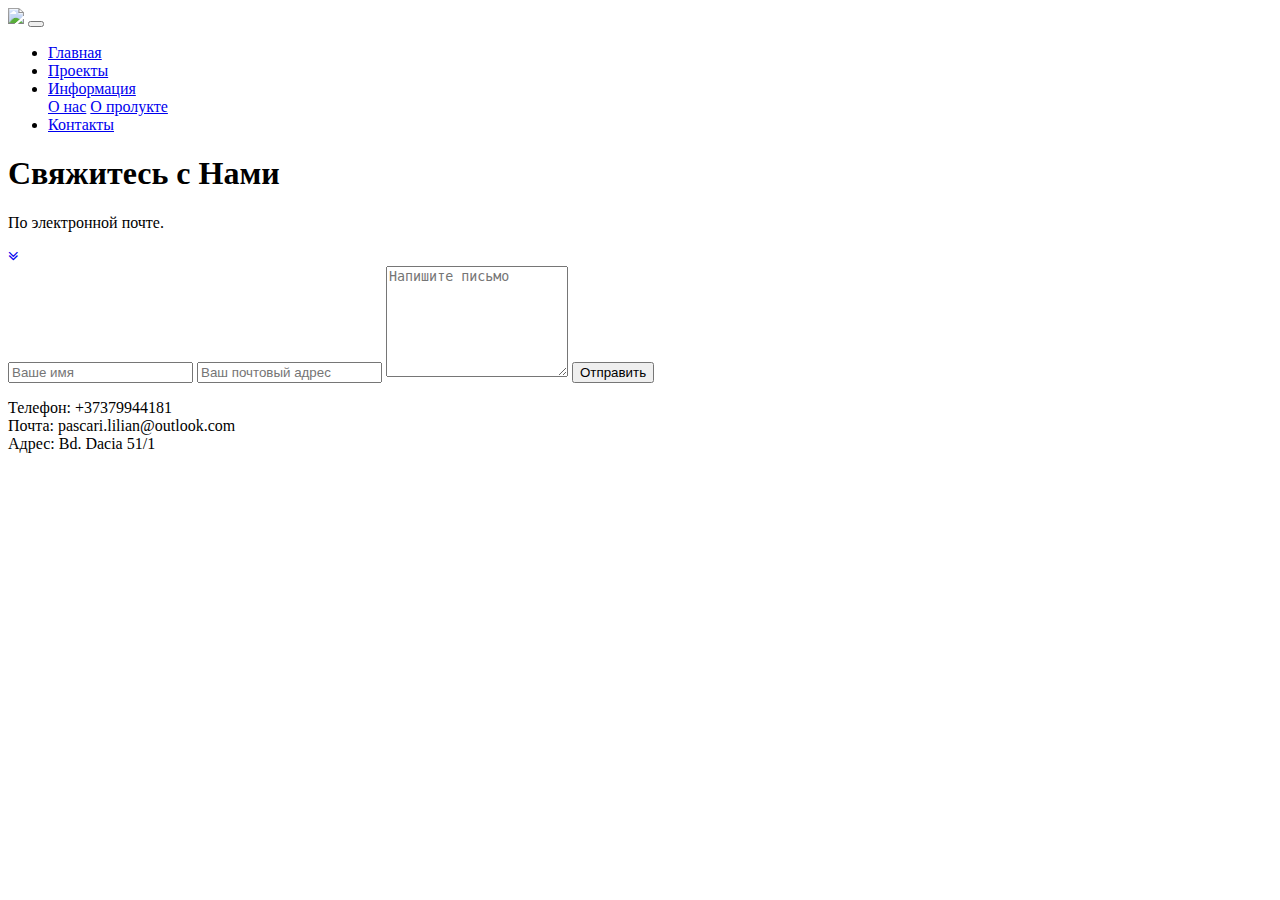
==== contact.html @ 8090aa6f "Add files via upload" ====
<!-- inject:partials/header.html -->
<!DOCTYPE html>
<html lang="en">
  <head>
    <meta charset="utf-8">
    <meta name="viewport" content="width=device-width, initial-scale=1, shrink-to-fit=no">
    <meta http-equiv="x-ua-compatible" content="ie=edge">
    <meta name="description" content="">
    <meta name="keywords" content="">
    <meta name="author" content="">
    <title>Турбодефлектор - Официальныя страница</title>
    <link rel="shortcut icon" href="assets/img/favicon.ico">

    <!-- build:css -->
    <link rel="stylesheet" href="assets/css/main.css">
    <!-- endbuild -->
    
    <link href="https://fonts.googleapis.com/css?family=Montserrat:400,400i,700,700i|Open+Sans:300,300i,400,400i,700,700i" rel="stylesheet">
      
    <link href="https://maxcdn.bootstrapcdn.com/font-awesome/4.7.0/css/font-awesome.min.css" rel="stylesheet" integrity="sha384-wvfXpqpZZVQGK6TAh5PVlGOfQNHSoD2xbE+QkPxCAFlNEevoEH3Sl0sibVcOQVnN" crossorigin="anonymous">
      
    <link rel="stylesheet" href="assets/css/theme.css">
      
  </head>

  <body>      
      
    <nav class="navbar navbar-expand-md navbar-custom fixed-top">
        <div class="container">
            <a class="navbar-brand" href="index.html"><img src="E:\Program Files\OSPanel\domains\site1\assets\img/logo1.png"></a>
            <button class="navbar-light navbar-toggler" type="button" data-toggle="collapse" data-target="#navbarsDefault" aria-controls="navbarsDefault" aria-expanded="false" aria-label="Toggle navigation">
            <span class="navbar-toggler-icon"></span>
            </button>
            <div class="collapse navbar-collapse" id="navbarsDefault">
                <ul class="navbar-custom navbar-nav ml-auto">
                    
                    <li class="nav-item active">
                    <a class="nav-link" href="index.html">Главная <span class="sr-only">(current)</span></a>
                    </li>

                    <li class="nav-item">
                    <a class="nav-link" href="portfolio-item.html">Проекты</a>
                    </li>

                    <li class="nav-item dropdown">
                        <a class="nav-link dropdown-toggle" href="http://example.com" id="dropdown01" data-toggle="dropdown" aria-haspopup="true" aria-expanded="false">Информация</a>
                        <div class="dropdown-menu" aria-labelledby="dropdown01">
                        <a class="dropdown-item" href="page.html">О нас</a>
                        <a class="dropdown-item" href="post.html">О пролукте</a>
                        </div>
                    </li>

                    <li class="nav-item">
                    <a class="nav-link" href="contact.html">Контакты</a>
                    </li>
                </ul>              
                
            </div>
        </div>
    </nav>
<!-- endinject -->

<!-- Intro -->
<div class="intro">
<div class="intro-body">
	<div class="container">
		<div class="row justify-content-center">
			<div class="col-md-8">
				<h1 class="brand-heading"> Свяжитесь с Нами</h1>
				<p class="intro-text">
					По электронной почте.
				</p>
				<a href="#pageid" class="btn btn-circle page-scroll">
				<i class="fa fa-angle-double-down animated"></i>
				</a>
			</div>
		</div>
	</div>
</div>
</div>

<!-- Section -->
<section id="pageid">
<div class="container content-section">
	<div class="row justify-content-center">
		<div class="col-md-8">
            <div id="contactform">
                <!-- Replace the e-mail address -->
                <form action="https://formspree.io/wowthemesnet@gmail.com"
                      method="POST">
                    <input type="text" name="name" placeholder="Ваше имя" required>
                    <input type="email" name="_replyto" placeholder="Ваш почтовый адрес" required>
                    <textarea name="message" rows="7" placeholder="Напишите письмо" required></textarea>
                    <!-- Replace Aries with the name of your website -->
                    <input type="hidden" name="_subject" value="New message via Aries!" />
                    <input type="text" name="_gotcha" style="display:none" />
                    <!-- Replace http://www.themepush.com/freethemes/aries/ with your website url -->
                    <input type="hidden" name="_next" value="https://wowthemesnet.github.io/template-aries-bootstrap-html/thankyou.html" />
                    <input class="btn" type="submit" value="Отправить">
                </form>
            </div>
		</div>
	</div>
</div>
</section>

<!-- inject:partials/footer.html -->
<footer>
<div class="container text-center">
    <p class="credits">
        <p>Телефон: +37379944181 <br>
                       Почта: pascari.lilian@outlook.com<br>
						Адрес: Bd. Dacia 51/1</p>
    </p>
</div>
</footer>

<!-- build:js -->
<script src="assets/js/main.js"></script>
<!-- endbuild -->

<script src="assets/js/theme.js"></script>

</body>

</html>
<!-- endinject -->
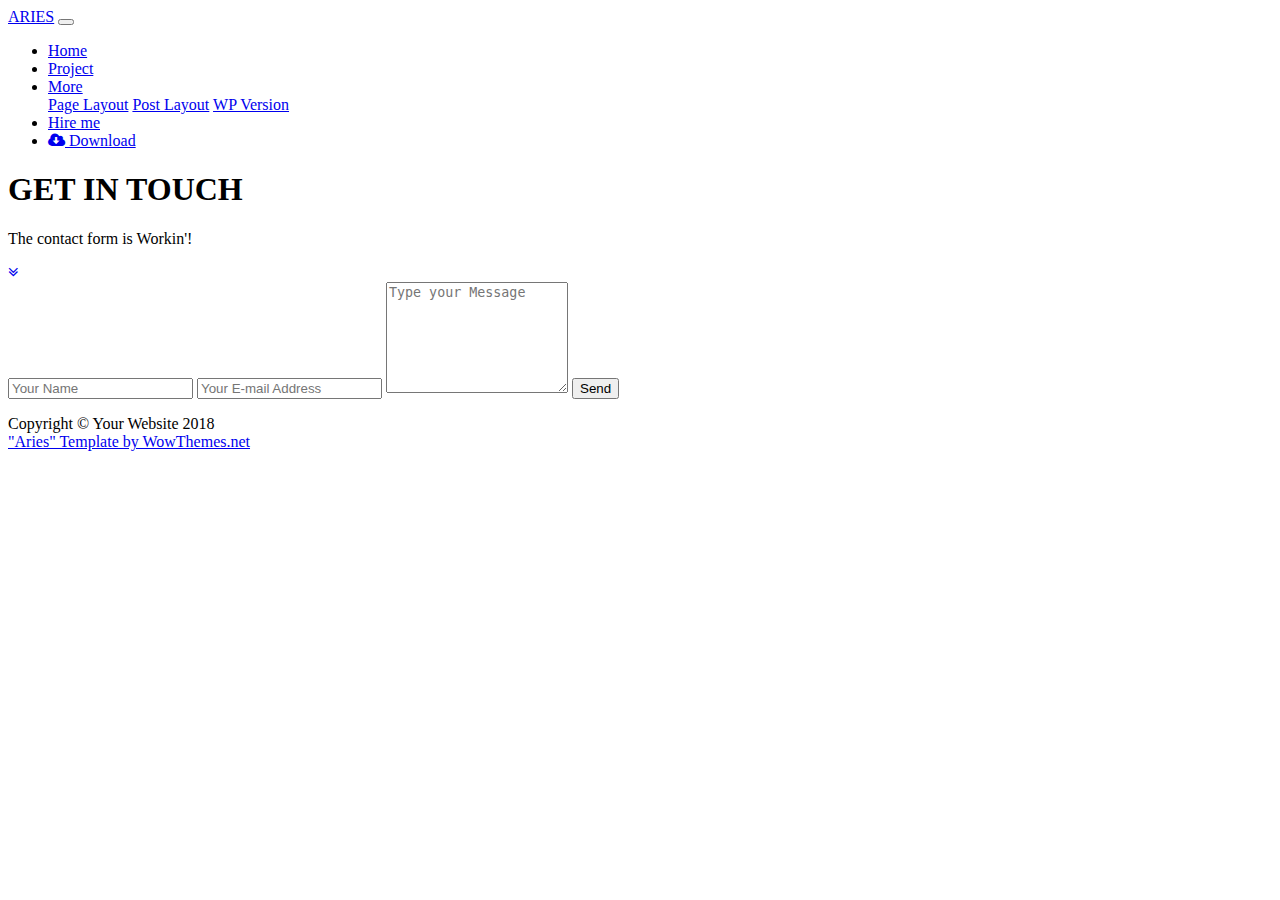
==== commit b1ad51d7: "Add files via upload" ====
--- a/contact.html
+++ b/contact.html
@@ -1,127 +1,130 @@
-<!-- inject:partials/header.html -->
-<!DOCTYPE html>
-<html lang="en">
-  <head>
-    <meta charset="utf-8">
-    <meta name="viewport" content="width=device-width, initial-scale=1, shrink-to-fit=no">
-    <meta http-equiv="x-ua-compatible" content="ie=edge">
-    <meta name="description" content="">
-    <meta name="keywords" content="">
-    <meta name="author" content="">
-    <title>Турбодефлектор - Официальныя страница</title>
-    <link rel="shortcut icon" href="assets/img/favicon.ico">
-
-    <!-- build:css -->
-    <link rel="stylesheet" href="assets/css/main.css">
-    <!-- endbuild -->
-    
-    <link href="https://fonts.googleapis.com/css?family=Montserrat:400,400i,700,700i|Open+Sans:300,300i,400,400i,700,700i" rel="stylesheet">
-      
-    <link href="https://maxcdn.bootstrapcdn.com/font-awesome/4.7.0/css/font-awesome.min.css" rel="stylesheet" integrity="sha384-wvfXpqpZZVQGK6TAh5PVlGOfQNHSoD2xbE+QkPxCAFlNEevoEH3Sl0sibVcOQVnN" crossorigin="anonymous">
-      
-    <link rel="stylesheet" href="assets/css/theme.css">
-      
-  </head>
-
-  <body>      
-      
-    <nav class="navbar navbar-expand-md navbar-custom fixed-top">
-        <div class="container">
-            <a class="navbar-brand" href="index.html"><img src="E:\Program Files\OSPanel\domains\site1\assets\img/logo1.png"></a>
-            <button class="navbar-light navbar-toggler" type="button" data-toggle="collapse" data-target="#navbarsDefault" aria-controls="navbarsDefault" aria-expanded="false" aria-label="Toggle navigation">
-            <span class="navbar-toggler-icon"></span>
-            </button>
-            <div class="collapse navbar-collapse" id="navbarsDefault">
-                <ul class="navbar-custom navbar-nav ml-auto">
-                    
-                    <li class="nav-item active">
-                    <a class="nav-link" href="index.html">Главная <span class="sr-only">(current)</span></a>
-                    </li>
-
-                    <li class="nav-item">
-                    <a class="nav-link" href="portfolio-item.html">Проекты</a>
-                    </li>
-
-                    <li class="nav-item dropdown">
-                        <a class="nav-link dropdown-toggle" href="http://example.com" id="dropdown01" data-toggle="dropdown" aria-haspopup="true" aria-expanded="false">Информация</a>
-                        <div class="dropdown-menu" aria-labelledby="dropdown01">
-                        <a class="dropdown-item" href="page.html">О нас</a>
-                        <a class="dropdown-item" href="post.html">О пролукте</a>
-                        </div>
-                    </li>
-
-                    <li class="nav-item">
-                    <a class="nav-link" href="contact.html">Контакты</a>
-                    </li>
-                </ul>              
-                
-            </div>
-        </div>
-    </nav>
-<!-- endinject -->
-
-<!-- Intro -->
-<div class="intro">
-<div class="intro-body">
-	<div class="container">
-		<div class="row justify-content-center">
-			<div class="col-md-8">
-				<h1 class="brand-heading"> Свяжитесь с Нами</h1>
-				<p class="intro-text">
-					По электронной почте.
-				</p>
-				<a href="#pageid" class="btn btn-circle page-scroll">
-				<i class="fa fa-angle-double-down animated"></i>
-				</a>
-			</div>
-		</div>
-	</div>
-</div>
-</div>
-
-<!-- Section -->
-<section id="pageid">
-<div class="container content-section">
-	<div class="row justify-content-center">
-		<div class="col-md-8">
-            <div id="contactform">
-                <!-- Replace the e-mail address -->
-                <form action="https://formspree.io/wowthemesnet@gmail.com"
-                      method="POST">
-                    <input type="text" name="name" placeholder="Ваше имя" required>
-                    <input type="email" name="_replyto" placeholder="Ваш почтовый адрес" required>
-                    <textarea name="message" rows="7" placeholder="Напишите письмо" required></textarea>
-                    <!-- Replace Aries with the name of your website -->
-                    <input type="hidden" name="_subject" value="New message via Aries!" />
-                    <input type="text" name="_gotcha" style="display:none" />
-                    <!-- Replace http://www.themepush.com/freethemes/aries/ with your website url -->
-                    <input type="hidden" name="_next" value="https://wowthemesnet.github.io/template-aries-bootstrap-html/thankyou.html" />
-                    <input class="btn" type="submit" value="Отправить">
-                </form>
-            </div>
-		</div>
-	</div>
-</div>
-</section>
-
-<!-- inject:partials/footer.html -->
-<footer>
-<div class="container text-center">
-    <p class="credits">
-        <p>Телефон: +37379944181 <br>
-                       Почта: pascari.lilian@outlook.com<br>
-						Адрес: Bd. Dacia 51/1</p>
-    </p>
-</div>
-</footer>
-
-<!-- build:js -->
-<script src="assets/js/main.js"></script>
-<!-- endbuild -->
-
-<script src="assets/js/theme.js"></script>
-
-</body>
-
-</html>
+<!-- inject:partials/header.html -->
+<!DOCTYPE html>
+<html lang="en">
+  <head>
+    <meta charset="utf-8">
+    <meta name="viewport" content="width=device-width, initial-scale=1, shrink-to-fit=no">
+    <meta http-equiv="x-ua-compatible" content="ie=edge">
+    <meta name="description" content="">
+    <meta name="keywords" content="">
+    <meta name="author" content="">
+    <title>Aries Free HTML Template</title>
+    <link rel="shortcut icon" href="assets/img/favicon.ico">
+
+    <link rel="stylesheet" href="assets/css/main.min.css">
+
+    
+    <link href="https://fonts.googleapis.com/css?family=Montserrat:400,400i,700,700i|Open+Sans:300,300i,400,400i,700,700i" rel="stylesheet">
+      
+    <link href="https://maxcdn.bootstrapcdn.com/font-awesome/4.7.0/css/font-awesome.min.css" rel="stylesheet" integrity="sha384-wvfXpqpZZVQGK6TAh5PVlGOfQNHSoD2xbE+QkPxCAFlNEevoEH3Sl0sibVcOQVnN" crossorigin="anonymous">
+      
+    <link rel="stylesheet" href="assets/css/theme.css">
+      
+  </head>
+
+  <body>      
+      
+    <nav class="navbar navbar-expand-md navbar-custom fixed-top">
+        <div class="container">
+            <a class="navbar-brand" href="index.html">ARIES</a>
+            <button class="navbar-light navbar-toggler" type="button" data-toggle="collapse" data-target="#navbarsDefault" aria-controls="navbarsDefault" aria-expanded="false" aria-label="Toggle navigation">
+            <span class="navbar-toggler-icon"></span>
+            </button>
+            <div class="collapse navbar-collapse" id="navbarsDefault">
+                <ul class="navbar-custom navbar-nav ml-auto">
+                    
+                    <li class="nav-item active">
+                    <a class="nav-link" href="index.html">Home <span class="sr-only">(current)</span></a>
+                    </li>
+                    
+                    <li class="nav-item">
+                    <a class="nav-link" href="portfolio-item.html">Project</a>
+                    </li>
+   
+                    <li class="nav-item dropdown">
+                        <a class="nav-link dropdown-toggle" href="http://example.com" id="dropdown01" data-toggle="dropdown" aria-haspopup="true" aria-expanded="false">More</a>
+                        <div class="dropdown-menu" aria-labelledby="dropdown01">                        
+                        <a class="dropdown-item" href="page.html">Page Layout</a>
+                        <a class="dropdown-item" href="post.html">Post Layout</a>
+                        <a target="_blank" class="dropdown-item" href="https://www.wowthemes.net/themes/aries/">WP Version</a>
+                        </div>
+                    </li>
+                    
+                    <li class="nav-item">
+                    <a class="nav-link" href="contact.html">Hire me</a>
+                    </li>
+                    
+                    <li class="nav-item">
+                    <a class="nav-link eventdl" href="https://github.com/wowthemesnet/template-aries-bootstrap-html/archive/master.zip"><i class="fa fa-cloud-download"></i> Download</a>
+                    </li>
+                    
+                </ul>              
+                
+            </div>
+        </div>
+    </nav>
+<!-- endinject -->
+
+<!-- Intro -->
+<div class="intro">
+<div class="intro-body">
+	<div class="container">
+		<div class="row justify-content-center">
+			<div class="col-md-8">
+				<h1 class="brand-heading">GET IN TOUCH</h1>
+				<p class="intro-text">
+					The contact form is Workin'!
+				</p>
+				<a href="#pageid" class="btn btn-circle page-scroll">
+				<i class="fa fa-angle-double-down animated"></i>
+				</a>
+			</div>
+		</div>
+	</div>
+</div>
+</div>
+
+<!-- Section -->
+<section id="pageid">
+<div class="container content-section">
+	<div class="row justify-content-center">
+		<div class="col-md-8">
+            <div id="contactform">
+                <!-- Replace the e-mail address -->
+                <form action="https://formspree.io/wowthemesnet@gmail.com"
+                      method="POST">
+                    <input type="text" name="name" placeholder="Your Name" required>
+                    <input type="email" name="_replyto" placeholder="Your E-mail Address" required>
+                    <textarea name="message" rows="7" placeholder="Type your Message" required></textarea>
+                    <!-- Replace Aries with the name of your website -->
+                    <input type="hidden" name="_subject" value="New message via Aries!" />
+                    <input type="text" name="_gotcha" style="display:none" />
+                    <!-- Replace http://www.themepush.com/freethemes/aries/ with your website url -->
+                    <input type="hidden" name="_next" value="https://wowthemesnet.github.io/template-aries-bootstrap-html/thankyou.html" />
+                    <input class="btn" type="submit" value="Send">
+                </form>
+            </div>
+		</div>
+	</div>
+</div>
+</section>
+
+<!-- inject:partials/footer.html -->
+<footer>
+<div class="container text-center">
+    <p class="credits">
+        Copyright &copy; Your Website 2018<br/>
+        <a class="highlightlink" target="_blank" href="https://www.wowthemes.net">"Aries" Template by WowThemes.net</a>
+    </p>
+</div>
+</footer>
+
+<script src="assets/js/main.min.js"></script>
+
+
+<script src="assets/js/theme.js"></script>
+
+</body>
+
+</html>
 <!-- endinject -->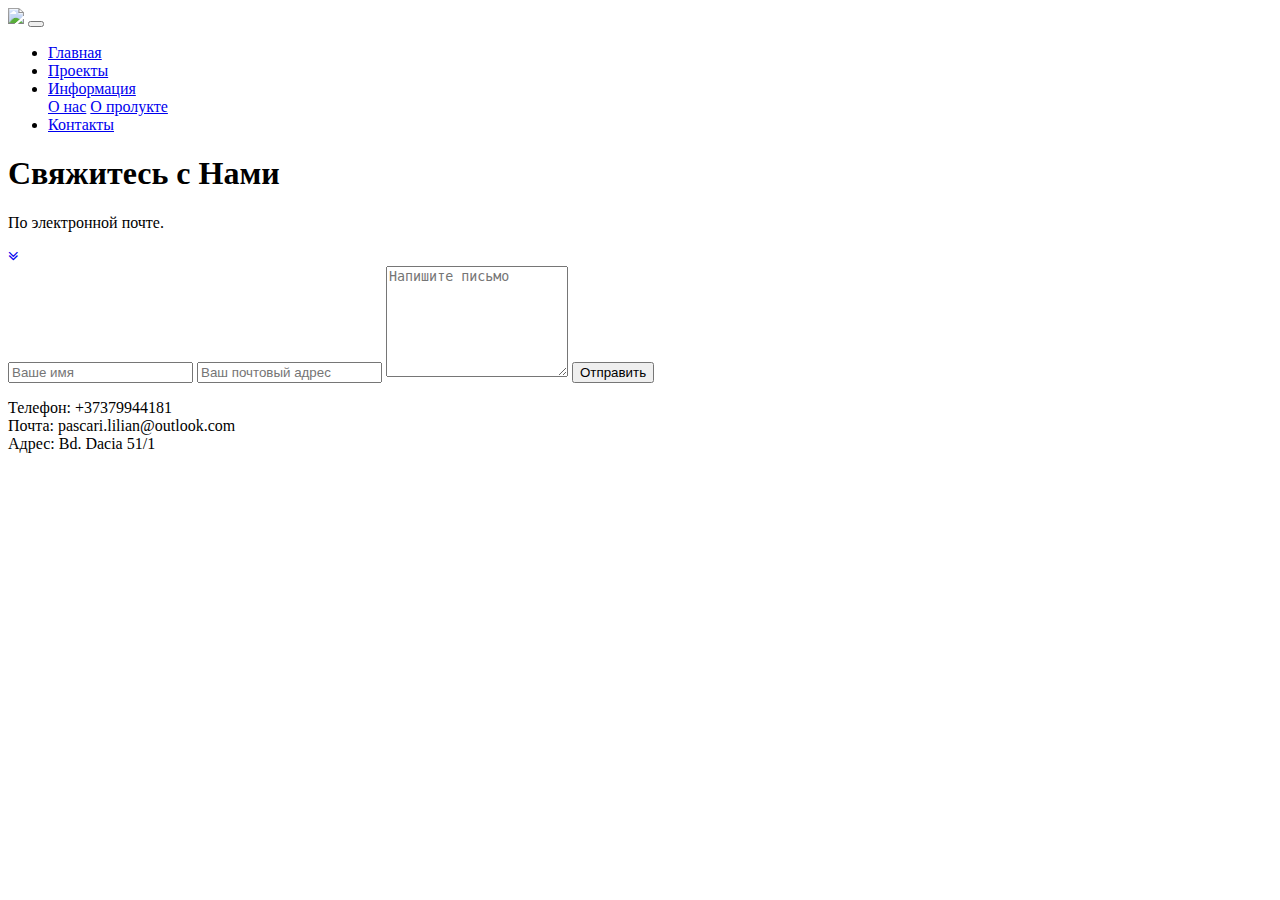
==== commit 52d7683f: "Add files via upload" ====
--- a/contact.html
+++ b/contact.html
@@ -1,130 +1,127 @@
-<!-- inject:partials/header.html -->
-<!DOCTYPE html>
-<html lang="en">
-  <head>
-    <meta charset="utf-8">
-    <meta name="viewport" content="width=device-width, initial-scale=1, shrink-to-fit=no">
-    <meta http-equiv="x-ua-compatible" content="ie=edge">
-    <meta name="description" content="">
-    <meta name="keywords" content="">
-    <meta name="author" content="">
-    <title>Aries Free HTML Template</title>
-    <link rel="shortcut icon" href="assets/img/favicon.ico">
-
-    <link rel="stylesheet" href="assets/css/main.min.css">
-
-    
-    <link href="https://fonts.googleapis.com/css?family=Montserrat:400,400i,700,700i|Open+Sans:300,300i,400,400i,700,700i" rel="stylesheet">
-      
-    <link href="https://maxcdn.bootstrapcdn.com/font-awesome/4.7.0/css/font-awesome.min.css" rel="stylesheet" integrity="sha384-wvfXpqpZZVQGK6TAh5PVlGOfQNHSoD2xbE+QkPxCAFlNEevoEH3Sl0sibVcOQVnN" crossorigin="anonymous">
-      
-    <link rel="stylesheet" href="assets/css/theme.css">
-      
-  </head>
-
-  <body>      
-      
-    <nav class="navbar navbar-expand-md navbar-custom fixed-top">
-        <div class="container">
-            <a class="navbar-brand" href="index.html">ARIES</a>
-            <button class="navbar-light navbar-toggler" type="button" data-toggle="collapse" data-target="#navbarsDefault" aria-controls="navbarsDefault" aria-expanded="false" aria-label="Toggle navigation">
-            <span class="navbar-toggler-icon"></span>
-            </button>
-            <div class="collapse navbar-collapse" id="navbarsDefault">
-                <ul class="navbar-custom navbar-nav ml-auto">
-                    
-                    <li class="nav-item active">
-                    <a class="nav-link" href="index.html">Home <span class="sr-only">(current)</span></a>
-                    </li>
-                    
-                    <li class="nav-item">
-                    <a class="nav-link" href="portfolio-item.html">Project</a>
-                    </li>
-   
-                    <li class="nav-item dropdown">
-                        <a class="nav-link dropdown-toggle" href="http://example.com" id="dropdown01" data-toggle="dropdown" aria-haspopup="true" aria-expanded="false">More</a>
-                        <div class="dropdown-menu" aria-labelledby="dropdown01">                        
-                        <a class="dropdown-item" href="page.html">Page Layout</a>
-                        <a class="dropdown-item" href="post.html">Post Layout</a>
-                        <a target="_blank" class="dropdown-item" href="https://www.wowthemes.net/themes/aries/">WP Version</a>
-                        </div>
-                    </li>
-                    
-                    <li class="nav-item">
-                    <a class="nav-link" href="contact.html">Hire me</a>
-                    </li>
-                    
-                    <li class="nav-item">
-                    <a class="nav-link eventdl" href="https://github.com/wowthemesnet/template-aries-bootstrap-html/archive/master.zip"><i class="fa fa-cloud-download"></i> Download</a>
-                    </li>
-                    
-                </ul>              
-                
-            </div>
-        </div>
-    </nav>
-<!-- endinject -->
-
-<!-- Intro -->
-<div class="intro">
-<div class="intro-body">
-	<div class="container">
-		<div class="row justify-content-center">
-			<div class="col-md-8">
-				<h1 class="brand-heading">GET IN TOUCH</h1>
-				<p class="intro-text">
-					The contact form is Workin'!
-				</p>
-				<a href="#pageid" class="btn btn-circle page-scroll">
-				<i class="fa fa-angle-double-down animated"></i>
-				</a>
-			</div>
-		</div>
-	</div>
-</div>
-</div>
-
-<!-- Section -->
-<section id="pageid">
-<div class="container content-section">
-	<div class="row justify-content-center">
-		<div class="col-md-8">
-            <div id="contactform">
-                <!-- Replace the e-mail address -->
-                <form action="https://formspree.io/wowthemesnet@gmail.com"
-                      method="POST">
-                    <input type="text" name="name" placeholder="Your Name" required>
-                    <input type="email" name="_replyto" placeholder="Your E-mail Address" required>
-                    <textarea name="message" rows="7" placeholder="Type your Message" required></textarea>
-                    <!-- Replace Aries with the name of your website -->
-                    <input type="hidden" name="_subject" value="New message via Aries!" />
-                    <input type="text" name="_gotcha" style="display:none" />
-                    <!-- Replace http://www.themepush.com/freethemes/aries/ with your website url -->
-                    <input type="hidden" name="_next" value="https://wowthemesnet.github.io/template-aries-bootstrap-html/thankyou.html" />
-                    <input class="btn" type="submit" value="Send">
-                </form>
-            </div>
-		</div>
-	</div>
-</div>
-</section>
-
-<!-- inject:partials/footer.html -->
-<footer>
-<div class="container text-center">
-    <p class="credits">
-        Copyright &copy; Your Website 2018<br/>
-        <a class="highlightlink" target="_blank" href="https://www.wowthemes.net">"Aries" Template by WowThemes.net</a>
-    </p>
-</div>
-</footer>
-
-<script src="assets/js/main.min.js"></script>
-
-
-<script src="assets/js/theme.js"></script>
-
-</body>
-
-</html>
+<!-- inject:partials/header.html -->
+<!DOCTYPE html>
+<html lang="en">
+  <head>
+    <meta charset="utf-8">
+    <meta name="viewport" content="width=device-width, initial-scale=1, shrink-to-fit=no">
+    <meta http-equiv="x-ua-compatible" content="ie=edge">
+    <meta name="description" content="">
+    <meta name="keywords" content="">
+    <meta name="author" content="">
+    <title>Турбодефлектор - Официальныя страница</title>
+    <link rel="shortcut icon" href="assets/img/favicon.ico">
+
+    <!-- build:css -->
+    <link rel="stylesheet" href="assets/css/main.css">
+    <!-- endbuild -->
+    
+    <link href="https://fonts.googleapis.com/css?family=Montserrat:400,400i,700,700i|Open+Sans:300,300i,400,400i,700,700i" rel="stylesheet">
+      
+    <link href="https://maxcdn.bootstrapcdn.com/font-awesome/4.7.0/css/font-awesome.min.css" rel="stylesheet" integrity="sha384-wvfXpqpZZVQGK6TAh5PVlGOfQNHSoD2xbE+QkPxCAFlNEevoEH3Sl0sibVcOQVnN" crossorigin="anonymous">
+      
+    <link rel="stylesheet" href="assets/css/theme.css">
+      
+  </head>
+
+  <body>      
+      
+    <nav class="navbar navbar-expand-md navbar-custom fixed-top">
+        <div class="container">
+            <a class="navbar-brand" href="index.html"><img src="E:\Program Files\OSPanel\domains\site1\assets\img/logo1.png"></a>
+            <button class="navbar-light navbar-toggler" type="button" data-toggle="collapse" data-target="#navbarsDefault" aria-controls="navbarsDefault" aria-expanded="false" aria-label="Toggle navigation">
+            <span class="navbar-toggler-icon"></span>
+            </button>
+            <div class="collapse navbar-collapse" id="navbarsDefault">
+                <ul class="navbar-custom navbar-nav ml-auto">
+                    
+                    <li class="nav-item active">
+                    <a class="nav-link" href="index.html">Главная <span class="sr-only">(current)</span></a>
+                    </li>
+
+                    <li class="nav-item">
+                    <a class="nav-link" href="portfolio-item.html">Проекты</a>
+                    </li>
+
+                    <li class="nav-item dropdown">
+                        <a class="nav-link dropdown-toggle" href="http://example.com" id="dropdown01" data-toggle="dropdown" aria-haspopup="true" aria-expanded="false">Информация</a>
+                        <div class="dropdown-menu" aria-labelledby="dropdown01">
+                        <a class="dropdown-item" href="page.html">О нас</a>
+                        <a class="dropdown-item" href="post.html">О пролукте</a>
+                        </div>
+                    </li>
+
+                    <li class="nav-item">
+                    <a class="nav-link" href="contact.html">Контакты</a>
+                    </li>
+                </ul>              
+                
+            </div>
+        </div>
+    </nav>
+<!-- endinject -->
+
+<!-- Intro -->
+<div class="intro">
+<div class="intro-body">
+	<div class="container">
+		<div class="row justify-content-center">
+			<div class="col-md-8">
+				<h1 class="brand-heading"> Свяжитесь с Нами</h1>
+				<p class="intro-text">
+					По электронной почте.
+				</p>
+				<a href="#pageid" class="btn btn-circle page-scroll">
+				<i class="fa fa-angle-double-down animated"></i>
+				</a>
+			</div>
+		</div>
+	</div>
+</div>
+</div>
+
+<!-- Section -->
+<section id="pageid">
+<div class="container content-section">
+	<div class="row justify-content-center">
+		<div class="col-md-8">
+            <div id="contactform">
+                <!-- Replace the e-mail address -->
+                <form action="https://formspree.io/wowthemesnet@gmail.com"
+                      method="POST">
+                    <input type="text" name="name" placeholder="Ваше имя" required>
+                    <input type="email" name="_replyto" placeholder="Ваш почтовый адрес" required>
+                    <textarea name="message" rows="7" placeholder="Напишите письмо" required></textarea>
+                    <!-- Replace Aries with the name of your website -->
+                    <input type="hidden" name="_subject" value="New message via Aries!" />
+                    <input type="text" name="_gotcha" style="display:none" />
+                    <!-- Replace http://www.themepush.com/freethemes/aries/ with your website url -->
+                    <input type="hidden" name="_next" value="https://wowthemesnet.github.io/template-aries-bootstrap-html/thankyou.html" />
+                    <input class="btn" type="submit" value="Отправить">
+                </form>
+            </div>
+		</div>
+	</div>
+</div>
+</section>
+
+<!-- inject:partials/footer.html -->
+<footer>
+<div class="container text-center">
+    <p class="credits">
+        <p>Телефон: +37379944181 <br>
+                       Почта: pascari.lilian@outlook.com<br>
+						Адрес: Bd. Dacia 51/1</p>
+    </p>
+</div>
+</footer>
+
+<!-- build:js -->
+<script src="assets/js/main.js"></script>
+<!-- endbuild -->
+
+<script src="assets/js/theme.js"></script>
+
+</body>
+
+</html>
 <!-- endinject -->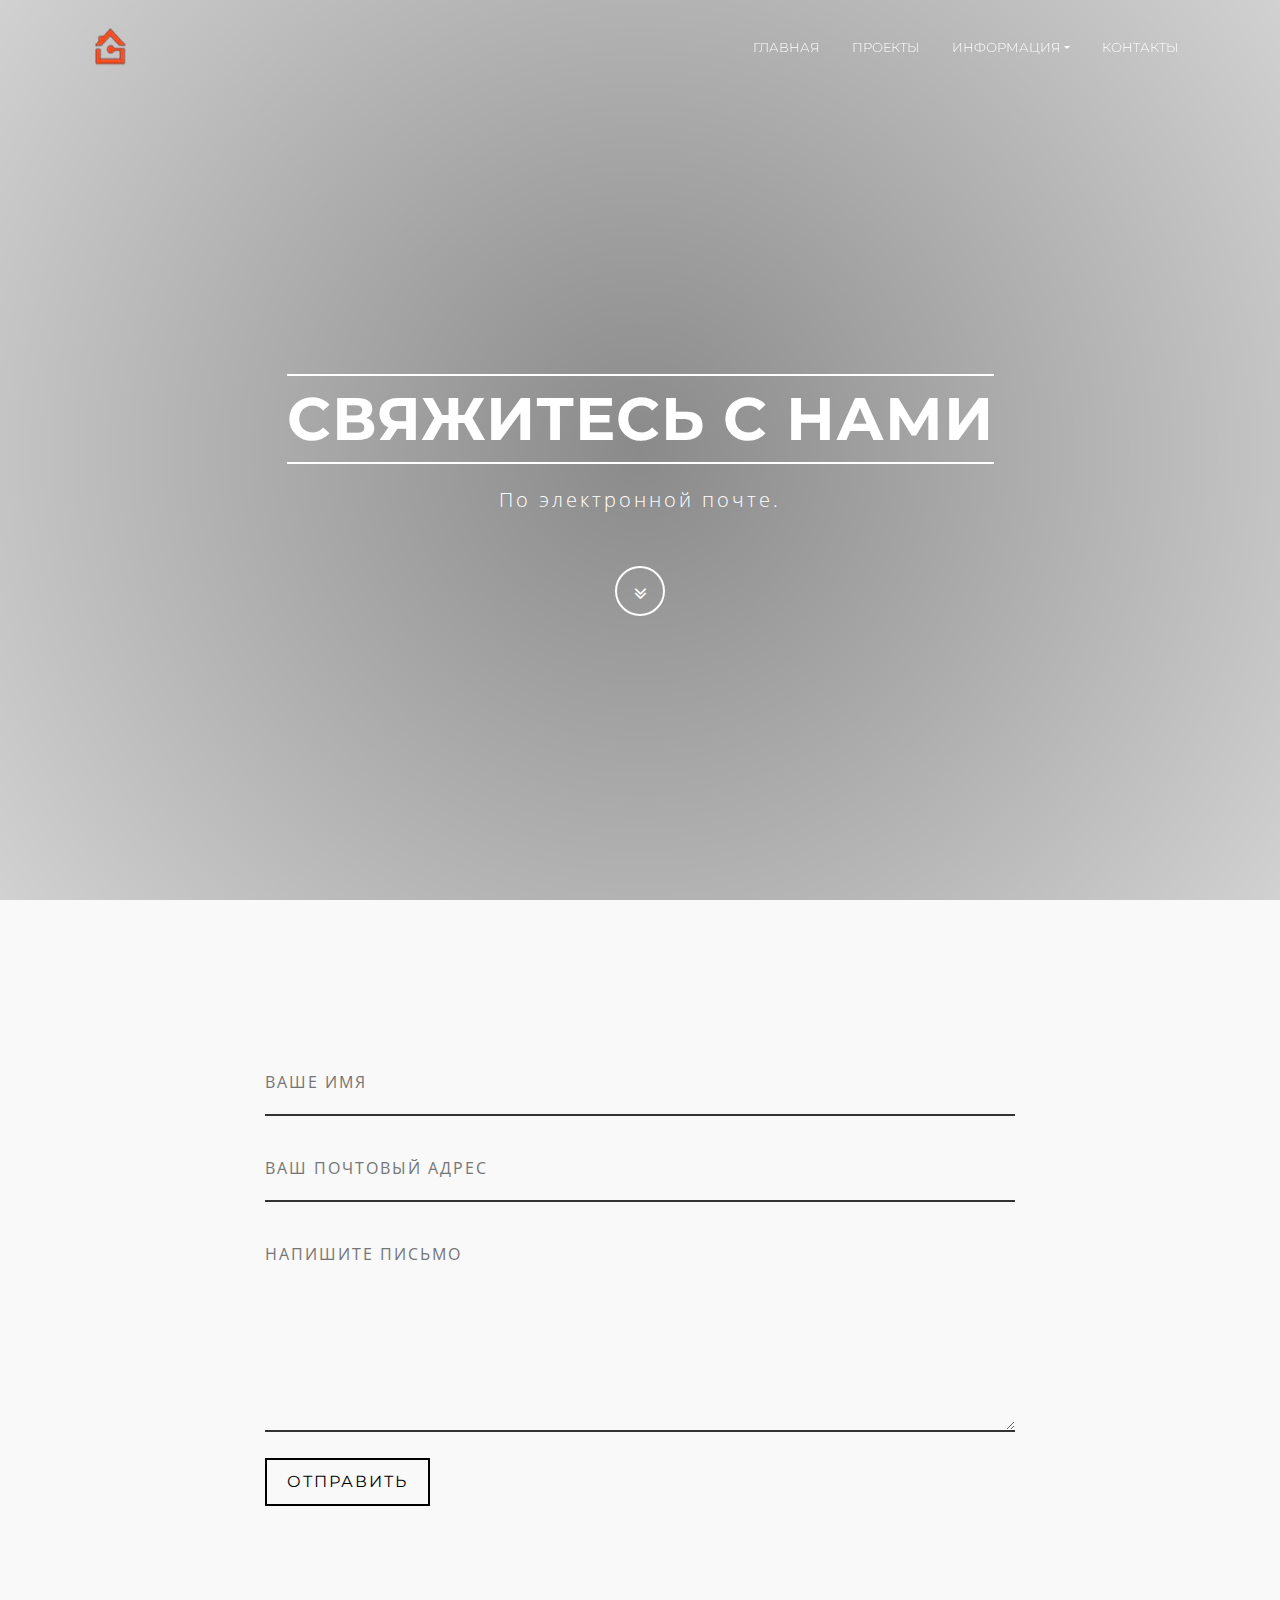
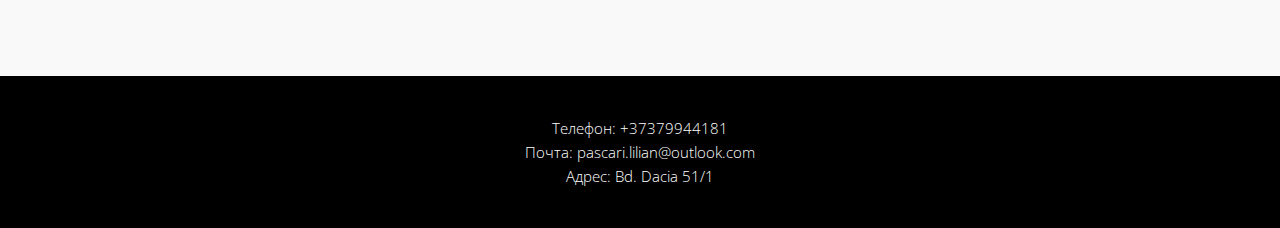
==== commit 0641c430: "Update contact.html" ====
--- a/contact.html
+++ b/contact.html
@@ -9,17 +9,17 @@
     <meta name="keywords" content="">
     <meta name="author" content="">
     <title>Турбодефлектор - Официальныя страница</title>
-    <link rel="shortcut icon" href="assets/img/favicon.ico">
+    <link rel="shortcut icon" href="logo1.ico">
 
     <!-- build:css -->
-    <link rel="stylesheet" href="assets/css/main.css">
+    <link rel="stylesheet" href="main.css">
     <!-- endbuild -->
     
     <link href="https://fonts.googleapis.com/css?family=Montserrat:400,400i,700,700i|Open+Sans:300,300i,400,400i,700,700i" rel="stylesheet">
       
     <link href="https://maxcdn.bootstrapcdn.com/font-awesome/4.7.0/css/font-awesome.min.css" rel="stylesheet" integrity="sha384-wvfXpqpZZVQGK6TAh5PVlGOfQNHSoD2xbE+QkPxCAFlNEevoEH3Sl0sibVcOQVnN" crossorigin="anonymous">
       
-    <link rel="stylesheet" href="assets/css/theme.css">
+    <link rel="stylesheet" href="theme.css">
       
   </head>
 
@@ -27,7 +27,7 @@
       
     <nav class="navbar navbar-expand-md navbar-custom fixed-top">
         <div class="container">
-            <a class="navbar-brand" href="index.html"><img src="E:\Program Files\OSPanel\domains\site1\assets\img/logo1.png"></a>
+            <a class="navbar-brand" href="index.html"><img src="logo1.png"></a>
             <button class="navbar-light navbar-toggler" type="button" data-toggle="collapse" data-target="#navbarsDefault" aria-controls="navbarsDefault" aria-expanded="false" aria-label="Toggle navigation">
             <span class="navbar-toggler-icon"></span>
             </button>
@@ -116,12 +116,12 @@
 </footer>
 
 <!-- build:js -->
-<script src="assets/js/main.js"></script>
+<script src="main.js"></script>
 <!-- endbuild -->
 
-<script src="assets/js/theme.js"></script>
+<script src="theme.js"></script>
 
 </body>
 
 </html>
-<!-- endinject -->+<!-- endinject -->
--- a/theme.css
+++ b/theme.css
@@ -0,0 +1,507 @@
+/*
+Template Name: Aries HTML
+Copyright: wowthemesnet, https://www.wowthemes.net, https://bootstrapstarter.com/
+*/
+
+body {
+	width:100%;
+	height:100%;
+	font-family: Open Sans, -apple-system, BlinkMacSystemFont, "Segoe UI", Roboto, "Helvetica Neue", Arial, sans-serif, "Apple Color Emoji", "Segoe UI Emoji", "Segoe UI Symbol";
+	color:#fff;
+	 font-weight:300;
+}
+html {
+	width:100%;
+	height:100%;
+}
+h1,h2,h3,h4,h5,h6 {
+	margin:0 0 35px;
+	text-transform:uppercase;
+	font-family:Montserrat,"Helvetica Neue",Helvetica,Arial,sans-serif;
+	font-weight:700;
+	letter-spacing:1px;
+}
+p {
+	margin:0 0 25px;
+	font-size:18px;
+	line-height:1.5;
+}
+img {
+	max-width:100%;
+}
+@media(min-width:768px) {
+	p {
+			margin:0 0 35px;
+			font-size:20px;
+			line-height:1.6;
+	}
+}
+a {
+	color:inherit;
+	-webkit-transition:all .2s ease-in-out;
+	-moz-transition:all .2s ease-in-out;
+	transition:all .2s ease-in-out;
+}
+a:hover,a:focus {
+	text-decoration:none;
+	color:inherit;
+}
+.alignleft {
+    float:left;
+    margin-right:20px;
+}
+.alignright {
+    float:right;
+    margin-left:20px;
+}
+.light {
+	font-weight:400;
+}
+.navbar-custom {
+	margin-bottom:0;
+	border-bottom:1px solid rgba(255,255,255,.3);
+	text-transform:uppercase;
+	font-family:Montserrat,"Helvetica Neue",Helvetica,Arial,sans-serif;
+	font-size:13px;
+}
+.navbar-custom .dropdown-item {
+	font-size:13px;
+    text-transform: none;
+}
+.navbar-custom .navbar-brand {
+	font-size:20px;
+	text-transform:none;
+	letter-spacing:1px;
+}
+.navbar-custom .navbar-brand:focus {
+	outline:0;
+}
+.navbar-custom .navbar-brand .navbar-toggle {
+	padding:4px 6px;
+	font-size:16px;
+	color:#fff;
+}
+.navbar-custom .navbar-brand .navbar-toggle:focus,.navbar-custom .navbar-brand .navbar-toggle:active {
+	outline:0;
+}
+.nav-link {
+	padding-right:1rem;
+	padding-left:1rem;
+}
+.nav-link a {
+	-webkit-transition:background .3s ease-in-out;
+	-moz-transition:background .3s ease-in-out;
+	transition:background .3s ease-in-out;
+}
+.nav-link:hover {
+	outline:0;
+	color:#1ba39c;
+	background-color:transparent;
+}
+.nav-link:focus,.nav-link:active {
+	outline:0;
+	background-color:transparent;
+}
+.nav-link.active {
+	outline:0;
+}
+.nav-link.active {
+	color:#1ba39c;
+}
+.nav-link.active:hover {
+	color:#1ba39c;
+}
+@media(min-width:768px) {
+	.navbar-custom {
+			padding:15px 0;
+			border-bottom:0;
+			font-size:13px;
+			background:0 0;
+			-webkit-transition:background .5s ease-in-out,padding .5s ease-in-out;
+			-moz-transition:background .5s ease-in-out,padding .5s ease-in-out;
+			transition:background .5s ease-in-out,padding .5s ease-in-out;
+	}
+	.navbar-custom.top-nav-collapse {
+		padding:1px 0;
+		border-bottom:1px solid rgba(255,255,255,.3);
+		color:#333;
+		background:#fff;
+	}
+	.navbar-custom.top-nav-collapse a {
+			color:#333;
+			display:inline-block;
+	}
+	.navbar-expand-md .navbar-custom.navbar-nav .nav-link {
+		padding-right:1rem;
+		padding-left:1rem;
+		font-weight:300;
+	}
+	.dropdown-menu {
+		border:1px solid rgba(0,0,0,0.03);
+	}
+}
+.intro {
+	display:table;
+	width:100%;
+	height:auto;
+	padding:100px 0 100px 0;
+	text-align:center;
+	color:#fff;
+	background-image:radial-gradient(circle at 50% 50%,rgba(0,0,0,0.46),rgba(0,0,0,0.18)),url('https://images.unsplash.com/photo-1451337516015-6b6e9a44a8a3?crop=entropy&fit=crop&fm=jpg&h=675&ixjsv=2.1.0&ixlib=rb-0.3.5&q=80&w=1375');
+	-webkit-background-size:cover;
+	-moz-background-size:cover;
+	background-size:cover;
+	-o-background-size:cover;
+}
+.intro .intro-body {
+	display:table-cell;
+	vertical-align:middle;
+}
+.intro .intro-body .brand-heading {
+	font-size:40px;
+}
+.intro .intro-body .intro-text {
+	font-size:18px;
+}
+@media(min-width:768px) {
+	.intro {
+			height:100vh;
+			padding:0;
+	}
+	.intro .intro-body .brand-heading {
+			font-size:60px;
+			margin-top:90px;
+			margin-bottom:20px;
+			border-top:2px solid #fff;
+			border-bottom:2px solid #fff;
+			display:inline-block;
+			padding:7px 0;
+	}
+	.intro .intro-body .intro-text {
+			font-size:20px;
+				font-weight:300;
+				letter-spacing:3px;
+	}
+}
+.btn-circle {
+	width:50px;
+	height:50px;
+	margin-top:15px;
+	line-height:40px;
+	text-align:center;
+	border:2px solid #fff;
+	border-radius:100%!important;
+	font-size:20px;
+	color:#fff;
+	background:0 0;
+	-webkit-transition:background .3s ease-in-out;
+	-moz-transition:background .3s ease-in-out;
+	transition:background .3s ease-in-out;
+}
+.btn-circle:hover,.btn-circle:focus {
+	outline:0;
+	color:#fff;
+	background:rgba(255,255,255,.1);
+}
+.btn-circle i.animated {
+	-webkit-transition-property:-webkit-transform;
+	-webkit-transition-duration:1s;
+	-moz-transition-property:-moz-transform;
+	-moz-transition-duration:1s;
+}
+.btn-circle:hover i.animated {
+	-webkit-animation-name:pulse;
+	-moz-animation-name:pulse;
+	-webkit-animation-duration:1.5s;
+	-moz-animation-duration:1.5s;
+	-webkit-animation-iteration-count:infinite;
+	-moz-animation-iteration-count:infinite;
+	-webkit-animation-timing-function:linear;
+	-moz-animation-timing-function:linear;
+}
+@-webkit-keyframes pulse {
+	0% {
+			-webkit-transform:scale(1);
+			transform:scale(1);
+	}
+	50% {
+			-webkit-transform:scale(1.2);
+			transform:scale(1.2);
+	}
+	100% {
+			-webkit-transform:scale(1);
+			transform:scale(1);
+	}
+}
+@-moz-keyframes pulse {
+	0% {
+			-moz-transform:scale(1);
+			transform:scale(1);
+	}
+	50% {
+			-moz-transform:scale(1.2);
+			transform:scale(1.2);
+	}
+	100% {
+			-moz-transform:scale(1);
+			transform:scale(1);
+	}
+}
+.content-section {
+	padding-top:40px;
+	padding-bottom:40px;
+	clear:both;
+}
+@media(min-width:767px) {
+	.content-section {
+			padding:150px 0;
+				 clear:both;
+	}
+}
+.btn {
+	border-radius:0;
+	text-transform:uppercase;
+	font-family:Montserrat,"Helvetica Neue",Helvetica,Arial,sans-serif;
+	font-weight:400;
+	-webkit-transition:all .3s ease-in-out;
+	-moz-transition:all .3s ease-in-out;
+	transition:all .3s ease-in-out;
+}
+.btn-default {
+	border:1px solid #42dca3;
+	color:#42dca3;
+	background-color:transparent;
+}
+.btn-default:hover,.btn-default:focus {
+	border:1px solid #42dca3;
+	outline:0;
+	color:#000;
+	background-color:#42dca3;
+}
+ul.banner-social-buttons {
+	margin-top:0;
+}
+@media(max-width:1199px) {
+	ul.banner-social-buttons {
+			margin-top:15px;
+	}
+}
+@media(max-width:767px) {
+	ul.banner-social-buttons li {
+			display:block;
+			margin-bottom:20px;
+			padding:0;
+	}
+	ul.banner-social-buttons li:last-child {
+			margin-bottom:0;
+	}
+	.intro .intro-body .brand-heading {
+		font-size:40px;
+		margin-bottom:5px;
+	}
+	.intro .intro-body .intro-text {
+		margin-bottom:0;
+		font-size:14px;
+		letter-spacing:1px;
+	}
+	.navbar-custom {
+		background-color:#fff;
+	}
+	.navbar-custom a {
+		color:#333;
+	}
+	.intro {
+		padding:100px 0 50px 0;
+	}
+}
+footer {
+	padding:40px 0;
+	z-index:1;
+	position:relative;
+	clear:both;
+	background:#000;
+}
+footer p {
+	margin:0;
+	font-size:15px;
+}
+footer p.credits {
+	text-transform:uppercase;
+	font-size:13px;
+	letter-spacing:3px;
+}
+::-moz-selection {
+	text-shadow:none;
+	background:#fcfcfc;
+	background:rgba(255,255,255,.2);
+}
+::selection {
+	text-shadow:none;
+	background:#fcfcfc;
+	background:rgba(255,255,255,.2);
+}
+img::selection {
+	background:0 0;
+}
+img::-moz-selection {
+	background:0 0;
+}
+body {
+	webkit-tap-highlight-color:rgba(255,255,255,.2);
+}
+.bgblue {
+	background:#22292c;
+}
+.inlineblock {
+	display:inline-block;
+}
+p:last-child {
+	margin-bottom:0;
+}
+p.lead {
+	line-height:1.9;
+}
+.btnghost {
+	border:2px solid #333;
+	background-color:transparent;
+	padding:15px 20px;
+	letter-spacing:3px;
+	font-size:12px;
+	text-transform:uppercase;
+	font-weight:400;
+	color:#333;
+	margin:20px 5px 0 5px;
+	display:inline-block;
+    min-width: 150px;
+}
+.btnghost:hover {
+	background-color:#333;
+	color:#fff;
+	border:2px solid #333;
+}
+.highlightlink {
+	border-bottom:1px dashed #ccc;
+	font-weight:400;
+}
+.bgcover {
+	background-size:cover;
+	background-repeat:no-repeat;
+	position:relative;
+}
+img {
+	max-width:100%;
+}
+.gallery ul {
+	padding:0;
+	margin:0;
+}
+.gallery img {
+	max-width:100%;
+	height:auto;
+	padding:0;
+	margin:0;
+}
+.gallery ul li {
+	margin:0;
+	position:relative;
+	list-style:none;
+	padding:0;
+	display:inline-block;
+}
+.gallery ul li a {
+	display:block;
+	position:relative;
+	width:100%;
+	height:100%;
+	margin:0;
+	padding:0;
+	line-height:0;
+	overflow:hidden;
+	max-height:220px;
+}
+.gallery ul li a:before {
+	position:absolute;
+	width:32px;
+	height:32px;
+	top:40%;
+	left:50%;
+	margin:-14px 0 0 -16px;
+	background:url(data:image/svg+xml;
+	utf8,%3C%3Fxml%20version%3D%221.0%22%20encoding%3D%22utf-8%22%3F%3E%0A%3C%21--%20Generator%3A%20Adobe%20Illustrator%2017.1.0%2C%20SVG%20Export%20Plug-In%20.%20SVG%20Version%3A%206.00%20Build%200%29%20%20--%3E%0A%3C%21DOCTYPE%20svg%20PUBLIC%20%22-//W3C//DTD%20SVG%201.1//EN%22%20%22http%3A//www.w3.org/Graphics/SVG/1.1/DTD/svg11.dtd%22%3E%0A%3Csvg%20version%3D%221.1%22%0A%09%20id%3D%22svg2%22%20xmlns%3Adc%3D%22http%3A//purl.org/dc/elements/1.1/%22%20xmlns%3Acc%3D%22http%3A//creativecommons.org/ns%23%22%20xmlns%3Ardf%3D%22http%3A//www.w3.org/1999/02/22-rdf-syntax-ns%23%22%20xmlns%3Asvg%3D%22http%3A//www.w3.org/2000/svg%22%20xmlns%3Asodipodi%3D%22http%3A//sodipodi.sourceforge.net/DTD/sodipodi-0.dtd%22%20xmlns%3Ainkscape%3D%22http%3A//www.inkscape.org/namespaces/inkscape%22%20inkscape%3Aversion%3D%220.48.4%20r9939%22%20sodipodi%3Adocname%3D%22icon-fullscreen.svg%22%0A%09%20xmlns%3D%22http%3A//www.w3.org/2000/svg%22%20xmlns%3Axlink%3D%22http%3A//www.w3.org/1999/xlink%22%20x%3D%220px%22%20y%3D%220px%22%20viewBox%3D%220%200%20960%20560%22%0A%09%20enable-background%3D%22new%200%200%20960%20560%22%20xml%3Aspace%3D%22preserve%22%3E%0A%3Csodipodi%3Anamedview%20%20borderopacity%3D%221%22%20pagecolor%3D%22%23ffffff%22%20bordercolor%3D%22%23666666%22%20objecttolerance%3D%2210%22%20gridtolerance%3D%2210%22%20guidetolerance%3D%2210%22%20showgrid%3D%22false%22%20fit-margin-top%3D%220%22%20fit-margin-left%3D%220%22%20inkscape%3Azoom%3D%227.375%22%20inkscape%3Acx%3D%22-5.1525424%22%20inkscape%3Acy%3D%2216%22%20id%3D%22namedview11%22%20inkscape%3Awindow-x%3D%22-8%22%20inkscape%3Awindow-y%3D%22-8%22%20fit-margin-right%3D%220%22%20inkscape%3Apageopacity%3D%220%22%20fit-margin-bottom%3D%220%22%20inkscape%3Awindow-width%3D%221366%22%20inkscape%3Awindow-height%3D%22706%22%20inkscape%3Awindow-maximized%3D%221%22%20inkscape%3Apageshadow%3D%222%22%20inkscape%3Acurrent-layer%3D%22svg2%22%3E%0A%09%3C/sodipodi%3Anamedview%3E%0A%3Cg%3E%0A%09%3Crect%20x%3D%22220%22%20y%3D%22260%22%20fill%3D%22%23FFFFFF%22%20width%3D%22536%22%20height%3D%2224%22/%3E%0A%3C/g%3E%0A%3Cg%3E%0A%09%3Crect%20x%3D%22476%22%20y%3D%224%22%20fill%3D%22%23FFFFFF%22%20width%3D%2224%22%20height%3D%22556%22/%3E%0A%3C/g%3E%0A%3C/svg%3E%0A) no-repeat;
+	content:"";
+	opacity:0;
+	z-index:1;
+	-webkit-transition:all 0.3s linear;
+	-moz-transition:all 0.3s linear;
+	transition:all 0.3s linear;
+}
+.gallery ul li a:hover:before {
+	top:50%;
+	opacity:1;
+}
+.gallery ul li a:after {
+	position:absolute;
+	width:100%;
+	top:0;
+	bottom:0;
+	background:rgba(0,0,0,0.3);
+	content:"";
+	opacity:0;
+	-webkit-transition:all 0.3s linear;
+	-moz-transition:all 0.3s linear;
+	transition:all 0.3s linear;
+}
+.gallery ul li a:hover:after {
+	opacity:1;
+}
+.sidebar {padding-left:10%;font-size:15px;}
+.widget {margin-bottom:2rem;}
+.widget ul li { border-bottom: 1px solid #f3f3f3;padding:6px 0;}
+.widget h6 {margin-bottom:20px;font-size:15px;}
+section:after {
+	float:none;
+	clear:both;
+}
+section {
+	background-color:#f9f9f9;
+	color:#333;
+	overflow:hidden;
+}
+.done {
+	display:none;
+}
+.error input,input.error,.error textarea,textarea.error {
+	background-color:#ffffff;
+	border-bottom:2px solid orangered !Important;
+	-webkit-transition:border linear 0.2s,box-shadow linear 0.2s;
+	-moz-transition:border linear 0.2s,box-shadow linear 0.2s;
+	-o-transition:border linear 0.2s,box-shadow linear 0.2s;
+	transition:border linear 0.2s,box-shadow linear 0.2s;
+}
+#contactform input,#contactform textarea {
+	border:0px;
+	border-bottom:2px solid #333;
+	width:100%;
+	background-color:transparent;
+	padding:20px 0px;
+	text-transform:uppercase;
+	letter-spacing:2px;
+	margin-bottom:20px;
+}
+#contactform .btn {
+	width:auto;
+	border:2px solid;
+	padding:10px 20px;
+	display:inline-block;
+}
+#contactform .btn:hover {
+	background-color:#333;
+	color:#fff;
+	border:2px solid #333;
+}
+#contactform input:focus,#contactform input:active,#contactform textarea:focus,#contactform textarea:active {
+	border-top:0px;
+	border-bottom:2px solid lightseagreen;
+	outline:0;
+	outline: none;
+}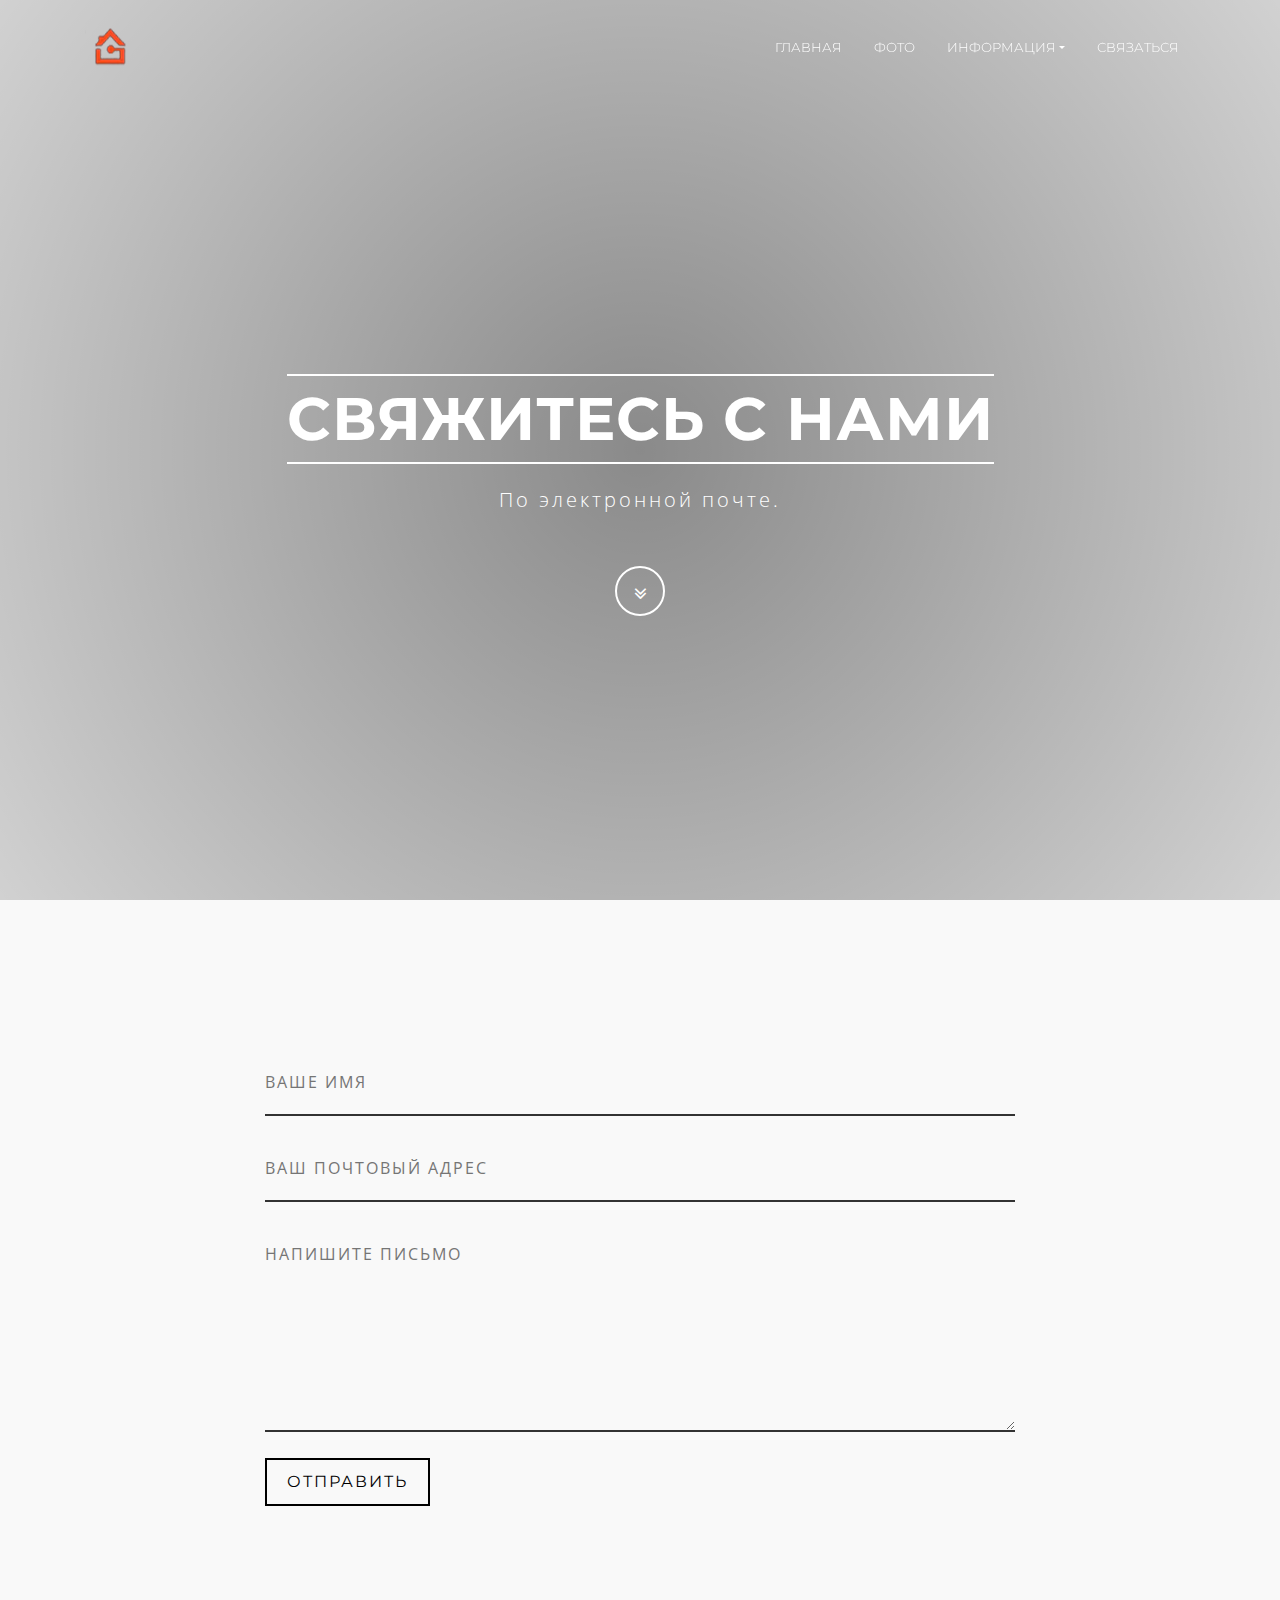
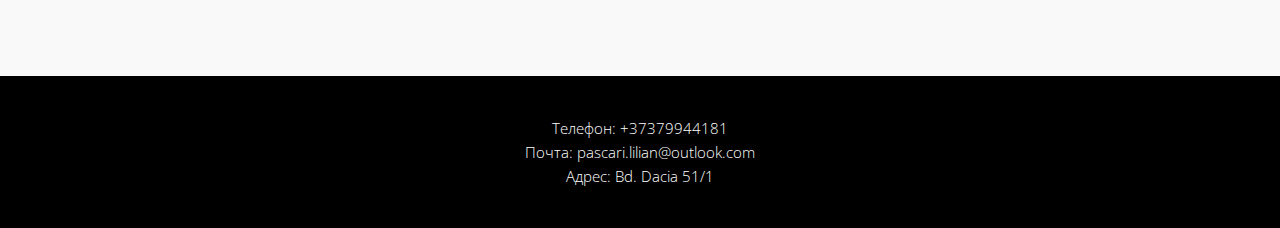
==== commit d5e23fe9: "Update contact.html" ====
--- a/contact.html
+++ b/contact.html
@@ -8,7 +8,7 @@
     <meta name="description" content="">
     <meta name="keywords" content="">
     <meta name="author" content="">
-    <title>Турбодефлектор - Официальныя страница</title>
+    <title>Официальныя страница</title>
     <link rel="shortcut icon" href="logo1.ico">
 
     <!-- build:css -->
@@ -39,7 +39,7 @@
                     </li>
 
                     <li class="nav-item">
-                    <a class="nav-link" href="portfolio-item.html">Проекты</a>
+                    <a class="nav-link" href="portfolio-item.html">Фото</a>
                     </li>
 
                     <li class="nav-item dropdown">
@@ -51,7 +51,7 @@
                     </li>
 
                     <li class="nav-item">
-                    <a class="nav-link" href="contact.html">Контакты</a>
+                    <a class="nav-link" href="contact.html">Связаться</a>
                     </li>
                 </ul>              
                 
